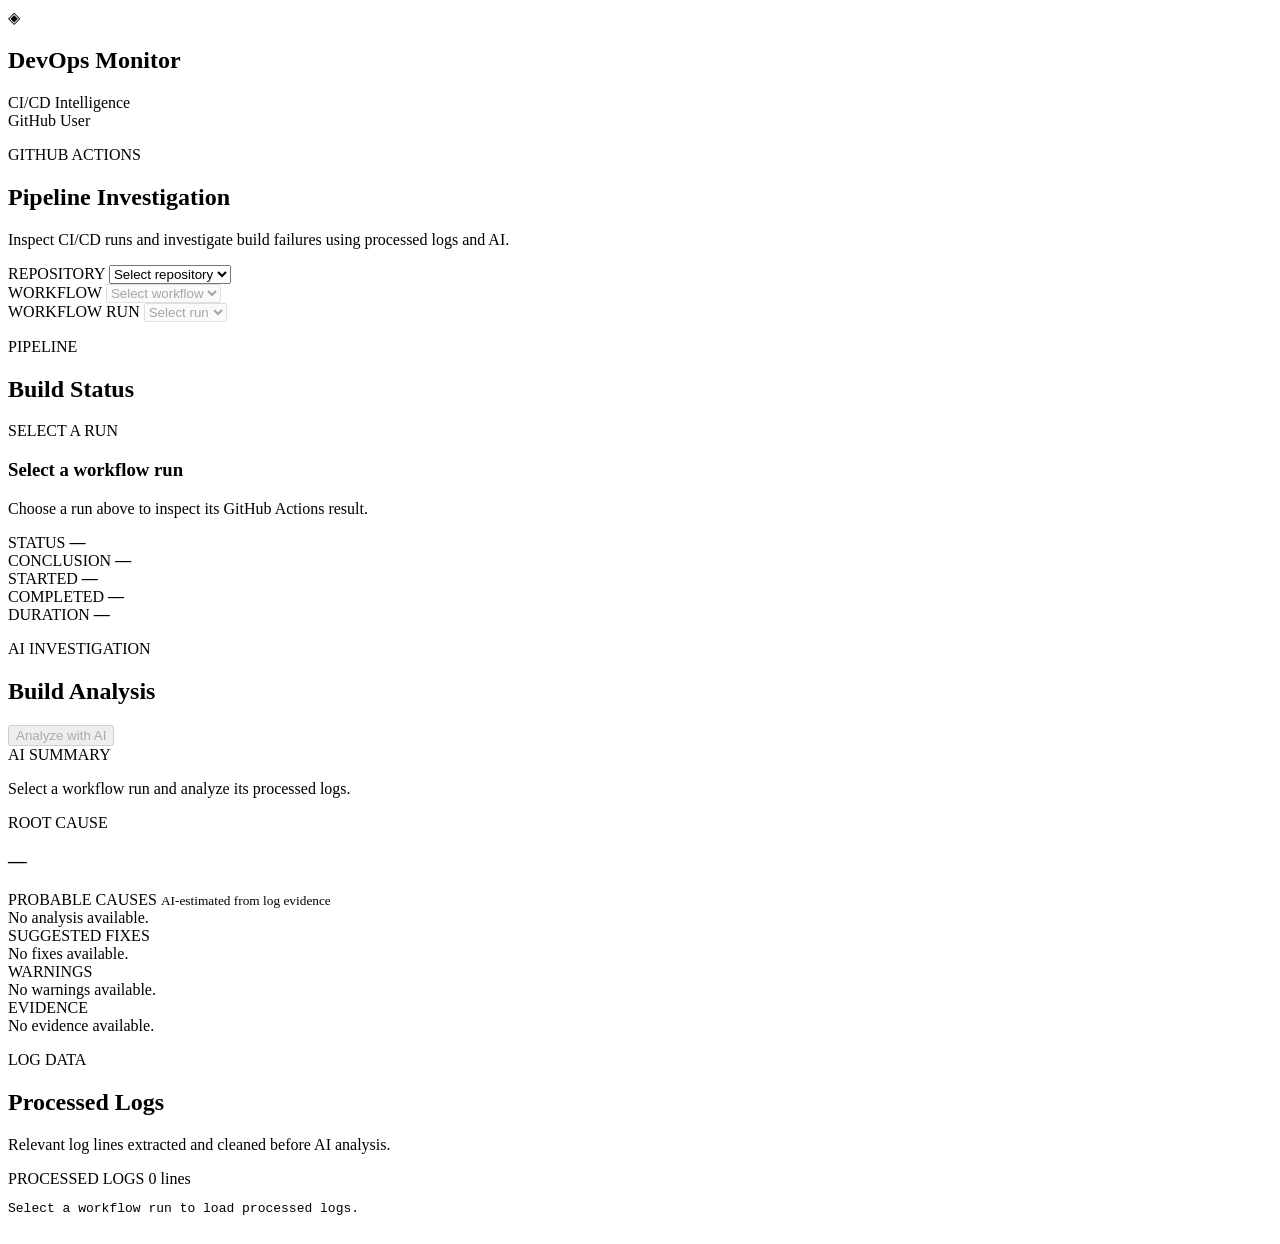
==== src/main/resources/static/dashboard/dashboard.html @ 93c29af6 "Intial commmit demo project" ====
<!DOCTYPE html>
<html lang="en">

<head>

    <meta charset="UTF-8">

    <meta
            name="viewport"
            content="width=device-width, initial-scale=1.0"
    >

    <title>DevOps Monitor</title>

    <link
            rel="stylesheet"
            href="/dashboard/style.css"
    >

</head>


<body>

<div class="app">


    <!-- ================= HEADER ================= -->

    <header class="topbar">

        <div class="brand">

            <div class="brand-symbol">
                ◈
            </div>

            <div>

                <h2>DevOps Monitor</h2>

                <span>
                    CI/CD Intelligence
                </span>

            </div>

        </div>


        <div class="github-user">

            <span id="username">
                GitHub User
            </span>

        </div>

    </header>



    <!-- ================= MAIN ================= -->

    <main class="main">


        <!-- PAGE TITLE -->

        <section class="heading">

            <div>

                <p class="eyebrow">
                    GITHUB ACTIONS
                </p>

                <h1>
                    Pipeline Investigation
                </h1>

                <p>
                    Inspect CI/CD runs and investigate build
                    failures using processed logs and AI.
                </p>

            </div>

        </section>



        <!-- ================= SELECTORS ================= -->

        <section class="selectors">

            <div class="selector">

                <label>
                    REPOSITORY
                </label>

                <select id="repository">

                    <option value="">
                        Select repository
                    </option>

                </select>

            </div>


            <div class="selector">

                <label>
                    WORKFLOW
                </label>

                <select
                        id="workflow"
                        disabled
                >

                    <option value="">
                        Select workflow
                    </option>

                </select>

            </div>


            <div class="selector">

                <label>
                    WORKFLOW RUN
                </label>

                <select
                        id="run"
                        disabled
                >

                    <option value="">
                        Select run
                    </option>

                </select>

            </div>

        </section>



        <!-- ================= BUILD STATUS ================= -->

        <section class="section">

            <div class="section-title">

                <div>

                    <p class="eyebrow">
                        PIPELINE
                    </p>

                    <h2>
                        Build Status
                    </h2>

                </div>

            </div>


            <div class="build-card">


                <div class="build-main">

                    <div
                            id="buildStatus"
                            class="build-status neutral"
                    >
                        SELECT A RUN
                    </div>


                    <h3 id="buildTitle">
                        Select a workflow run
                    </h3>


                    <p id="buildMessage">
                        Choose a run above to inspect
                        its GitHub Actions result.
                    </p>

                </div>



                <div class="build-details">


                    <div>

                        <span>
                            STATUS
                        </span>

                        <strong id="runStatus">
                            —
                        </strong>

                    </div>


                    <div>

                        <span>
                            CONCLUSION
                        </span>

                        <strong id="runConclusion">
                            —
                        </strong>

                    </div>


                    <div>

                        <span>
                            STARTED
                        </span>

                        <strong id="runStarted">
                            —
                        </strong>

                    </div>


                    <div>

                        <span>
                            COMPLETED
                        </span>

                        <strong id="runCompleted">
                            —
                        </strong>

                    </div>


                    <div>

                        <span>
                            DURATION
                        </span>

                        <strong id="runDuration">
                            —
                        </strong>

                    </div>


                </div>

            </div>

        </section>



        <!-- ================= AI ANALYSIS ================= -->

        <section class="section">

            <div class="section-title">

                <div>

                    <p class="eyebrow">
                        AI INVESTIGATION
                    </p>

                    <h2>
                        Build Analysis
                    </h2>

                </div>


                <button
                        id="analyzeButton"
                        class="analyze-button"
                        disabled
                >
                    Analyze with AI
                </button>

            </div>



            <!-- SUMMARY -->

            <div class="analysis-summary">

                <div class="summary-label">
                    AI SUMMARY
                </div>

                <p id="aiSummary">
                    Select a workflow run and analyze
                    its processed logs.
                </p>

            </div>



            <!-- ROOT CAUSE -->

            <div class="analysis-card">

                <div class="card-heading">

                    <span>
                        ROOT CAUSE
                    </span>

                </div>


                <h3 id="rootCause">
                    —
                </h3>

            </div>



            <!-- PROBABLE CAUSES -->

            <div class="analysis-card">

                <div class="card-heading">

                    <span>
                        PROBABLE CAUSES
                    </span>

                    <small>
                        AI-estimated from log evidence
                    </small>

                </div>


                <div id="probableCauses">

                    <div class="empty-analysis">
                        No analysis available.
                    </div>

                </div>

            </div>



            <!-- FIXES -->

            <div class="analysis-card">

                <div class="card-heading">

                    <span>
                        SUGGESTED FIXES
                    </span>

                </div>


                <div id="fixes">

                    <div class="empty-analysis">
                        No fixes available.
                    </div>

                </div>

            </div>



            <!-- WARNINGS + EVIDENCE -->

            <div class="two-column">


                <div class="analysis-card">

                    <div class="card-heading">

                        <span>
                            WARNINGS
                        </span>

                    </div>


                    <div id="warnings">

                        <div class="empty-analysis">
                            No warnings available.
                        </div>

                    </div>

                </div>



                <div class="analysis-card">

                    <div class="card-heading">

                        <span>
                            EVIDENCE
                        </span>

                    </div>


                    <div id="evidence">

                        <div class="empty-analysis">
                            No evidence available.
                        </div>

                    </div>

                </div>

            </div>

        </section>



        <!-- ================= PROCESSED LOGS ================= -->

        <section class="section">


            <div class="section-title">

                <div>

                    <p class="eyebrow">
                        LOG DATA
                    </p>

                    <h2>
                        Processed Logs
                    </h2>

                    <p>
                        Relevant log lines extracted and
                        cleaned before AI analysis.
                    </p>

                </div>

            </div>


            <div class="logs-card">

                <div class="logs-header">

                    <span>
                        PROCESSED LOGS
                    </span>

                    <span id="logCount">
                        0 lines
                    </span>

                </div>


                <pre id="logs">
Select a workflow run to load processed logs.
                </pre>

            </div>

        </section>


    </main>

</div>


<script
        src="/dashboard/dashboard.js"
></script>

</body>

</html>
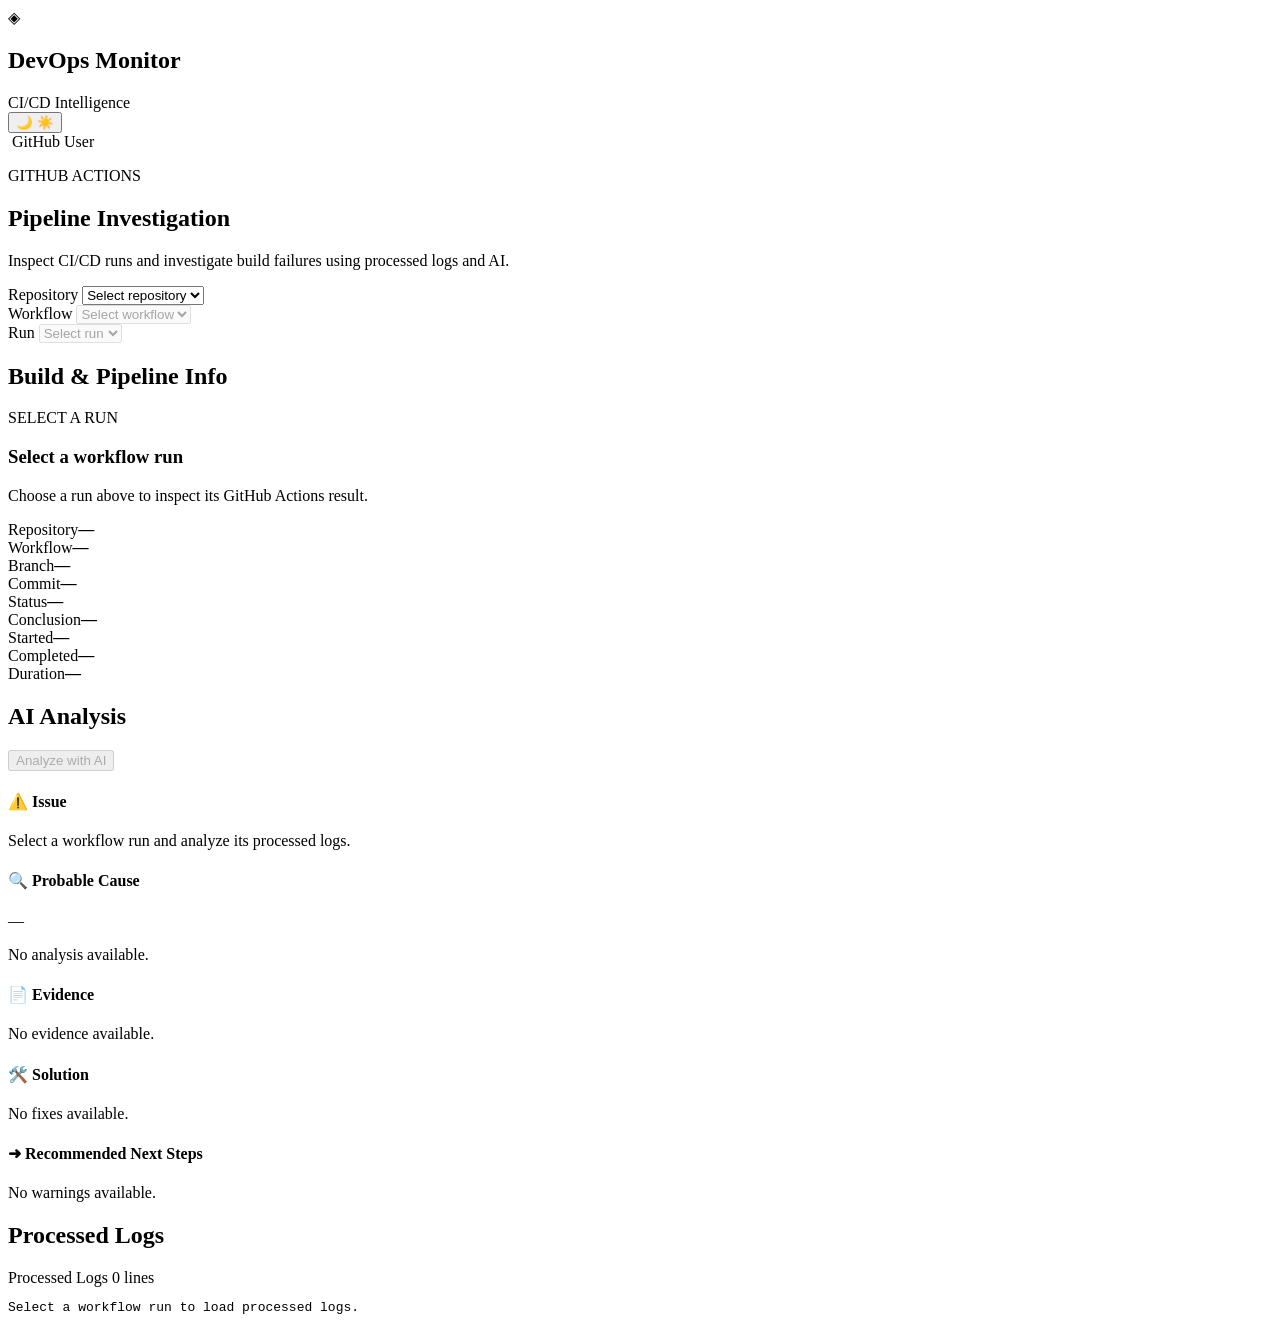
==== commit 9d925b88: "Working, UI changes remaining" ====
--- a/src/main/resources/static/dashboard/dashboard.html
+++ b/src/main/resources/static/dashboard/dashboard.html
@@ -1,521 +1,157 @@
 <!DOCTYPE html>
 <html lang="en">
-
 <head>
-
-    <meta charset="UTF-8">
-
-    <meta
-            name="viewport"
-            content="width=device-width, initial-scale=1.0"
-    >
-
-    <title>DevOps Monitor</title>
-
-    <link
-            rel="stylesheet"
-            href="/dashboard/style.css"
-    >
-
+  <meta charset="UTF-8">
+  <meta name="viewport" content="width=device-width, initial-scale=1.0">
+  <title>DevOps Monitor</title>
+  <link rel="icon" href="data:image/svg+xml,<svg xmlns=%22http://www.w3.org/2000/svg%22 viewBox=%220 0 100 100%22><text y=%22.9em%22 font-size=%2290%22>◈</text></svg>">
+  <link rel="stylesheet" href="/dashboard/style.css">
 </head>
-
-
 <body>
-
 <div class="app">
 
+  <header class="topbar">
+    <div class="brand">
+      <div class="brand-symbol">◈</div>
+      <div>
+        <h2>DevOps Monitor</h2>
+        <span>CI/CD Intelligence</span>
+      </div>
+    </div>
 
-    <!-- ================= HEADER ================= -->
+    <div class="topbar-right">
+      <button id="themeToggle" class="theme-toggle" type="button" aria-label="Toggle theme" title="Toggle theme">
+        <span class="theme-icon-dark">🌙</span>
+        <span class="theme-icon-light">☀️</span>
+      </button>
 
-    <header class="topbar">
+      <div class="github-user">
+        <img id="userAvatar" class="avatar" alt="">
+        <span id="username">GitHub User</span>
+      </div>
+    </div>
+  </header>
 
-        <div class="brand">
+  <main class="main">
 
-            <div class="brand-symbol">
-                ◈
-            </div>
+    <section class="heading">
+      <p class="eyebrow">GITHUB ACTIONS</p>
+      <h1>Pipeline Investigation</h1>
+      <p>Inspect CI/CD runs and investigate build failures using processed logs and AI.</p>
+    </section>
 
-            <div>
+    <section class="selectors">
+      <div class="selector">
+        <label for="repository">Repository</label>
+        <select id="repository">
+          <option value="">Select repository</option>
+        </select>
+      </div>
+      <div class="selector">
+        <label for="workflow">Workflow</label>
+        <select id="workflow" disabled>
+          <option value="">Select workflow</option>
+        </select>
+      </div>
+      <div class="selector">
+        <label for="run">Run</label>
+        <select id="run" disabled>
+          <option value="">Select run</option>
+        </select>
+      </div>
+    </section>
 
-                <h2>DevOps Monitor</h2>
+    <!-- ================= BUILD & PIPELINE INFO ================= -->
+    <section class="section">
+      <div class="section-title">
+        <h2>Build &amp; Pipeline Info</h2>
+      </div>
 
-                <span>
-                    CI/CD Intelligence
-                </span>
-
-            </div>
-
+      <div class="build-card">
+        <div class="build-top">
+          <span id="buildStatus" class="build-status neutral">SELECT A RUN</span>
+          <h3 id="buildTitle">Select a workflow run</h3>
+          <p id="buildMessage">Choose a run above to inspect its GitHub Actions result.</p>
         </div>
 
+        <div class="build-grid">
+          <div><span>Repository</span><strong id="infoRepository">—</strong></div>
+          <div><span>Workflow</span><strong id="infoWorkflow">—</strong></div>
+          <div><span>Branch</span><strong id="infoBranch">—</strong></div>
+          <div><span>Commit</span><strong id="infoCommit">—</strong></div>
+          <div><span>Status</span><strong id="runStatus">—</strong></div>
+          <div><span>Conclusion</span><strong id="runConclusion">—</strong></div>
+          <div><span>Started</span><strong id="runStarted">—</strong></div>
+          <div><span>Completed</span><strong id="runCompleted">—</strong></div>
+          <div><span>Duration</span><strong id="runDuration">—</strong></div>
+        </div>
+      </div>
+    </section>
 
-        <div class="github-user">
+    <!-- ================= AI ANALYSIS ================= -->
+    <section class="section">
+      <div class="section-title">
+        <h2>AI Analysis</h2>
+        <button id="analyzeButton" class="analyze-button" disabled>Analyze with AI</button>
+      </div>
 
-            <span id="username">
-                GitHub User
-            </span>
+      <div class="analysis-card">
 
+        <div class="analysis-block">
+          <h4>⚠️ Issue</h4>
+          <p id="aiSummary">Select a workflow run and analyze its processed logs.</p>
         </div>
 
-    </header>
+        <div class="analysis-block">
+          <h4>🔍 Probable Cause</h4>
+          <p id="rootCause" class="callout">—</p>
+          <div id="probableCauses">
+            <div class="empty-analysis">No analysis available.</div>
+          </div>
+        </div>
 
+        <div class="analysis-block">
+          <h4>📄 Evidence</h4>
+          <div id="evidence">
+            <div class="empty-analysis">No evidence available.</div>
+          </div>
+        </div>
 
+        <div class="analysis-block">
+          <h4>🛠️ Solution</h4>
+          <div id="fixes">
+            <div class="empty-analysis">No fixes available.</div>
+          </div>
+        </div>
 
-    <!-- ================= MAIN ================= -->
+        <div class="analysis-block">
+          <h4>➜ Recommended Next Steps</h4>
+          <div id="warnings">
+            <div class="empty-analysis">No warnings available.</div>
+          </div>
+        </div>
 
-    <main class="main">
+      </div>
+    </section>
 
+    <!-- ================= PROCESSED LOGS ================= -->
+    <section class="section">
+      <div class="section-title">
+        <h2>Processed Logs</h2>
+      </div>
 
-        <!-- PAGE TITLE -->
+      <div class="logs-card">
+        <div class="logs-header">
+          <span>Processed Logs</span>
+          <span id="logCount">0 lines</span>
+        </div>
+        <pre id="logs">Select a workflow run to load processed logs.</pre>
+      </div>
+    </section>
 
-        <section class="heading">
-
-            <div>
-
-                <p class="eyebrow">
-                    GITHUB ACTIONS
-                </p>
-
-                <h1>
-                    Pipeline Investigation
-                </h1>
-
-                <p>
-                    Inspect CI/CD runs and investigate build
-                    failures using processed logs and AI.
-                </p>
-
-            </div>
-
-        </section>
-
-
-
-        <!-- ================= SELECTORS ================= -->
-
-        <section class="selectors">
-
-            <div class="selector">
-
-                <label>
-                    REPOSITORY
-                </label>
-
-                <select id="repository">
-
-                    <option value="">
-                        Select repository
-                    </option>
-
-                </select>
-
-            </div>
-
-
-            <div class="selector">
-
-                <label>
-                    WORKFLOW
-                </label>
-
-                <select
-                        id="workflow"
-                        disabled
-                >
-
-                    <option value="">
-                        Select workflow
-                    </option>
-
-                </select>
-
-            </div>
-
-
-            <div class="selector">
-
-                <label>
-                    WORKFLOW RUN
-                </label>
-
-                <select
-                        id="run"
-                        disabled
-                >
-
-                    <option value="">
-                        Select run
-                    </option>
-
-                </select>
-
-            </div>
-
-        </section>
-
-
-
-        <!-- ================= BUILD STATUS ================= -->
-
-        <section class="section">
-
-            <div class="section-title">
-
-                <div>
-
-                    <p class="eyebrow">
-                        PIPELINE
-                    </p>
-
-                    <h2>
-                        Build Status
-                    </h2>
-
-                </div>
-
-            </div>
-
-
-            <div class="build-card">
-
-
-                <div class="build-main">
-
-                    <div
-                            id="buildStatus"
-                            class="build-status neutral"
-                    >
-                        SELECT A RUN
-                    </div>
-
-
-                    <h3 id="buildTitle">
-                        Select a workflow run
-                    </h3>
-
-
-                    <p id="buildMessage">
-                        Choose a run above to inspect
-                        its GitHub Actions result.
-                    </p>
-
-                </div>
-
-
-
-                <div class="build-details">
-
-
-                    <div>
-
-                        <span>
-                            STATUS
-                        </span>
-
-                        <strong id="runStatus">
-                            —
-                        </strong>
-
-                    </div>
-
-
-                    <div>
-
-                        <span>
-                            CONCLUSION
-                        </span>
-
-                        <strong id="runConclusion">
-                            —
-                        </strong>
-
-                    </div>
-
-
-                    <div>
-
-                        <span>
-                            STARTED
-                        </span>
-
-                        <strong id="runStarted">
-                            —
-                        </strong>
-
-                    </div>
-
-
-                    <div>
-
-                        <span>
-                            COMPLETED
-                        </span>
-
-                        <strong id="runCompleted">
-                            —
-                        </strong>
-
-                    </div>
-
-
-                    <div>
-
-                        <span>
-                            DURATION
-                        </span>
-
-                        <strong id="runDuration">
-                            —
-                        </strong>
-
-                    </div>
-
-
-                </div>
-
-            </div>
-
-        </section>
-
-
-
-        <!-- ================= AI ANALYSIS ================= -->
-
-        <section class="section">
-
-            <div class="section-title">
-
-                <div>
-
-                    <p class="eyebrow">
-                        AI INVESTIGATION
-                    </p>
-
-                    <h2>
-                        Build Analysis
-                    </h2>
-
-                </div>
-
-
-                <button
-                        id="analyzeButton"
-                        class="analyze-button"
-                        disabled
-                >
-                    Analyze with AI
-                </button>
-
-            </div>
-
-
-
-            <!-- SUMMARY -->
-
-            <div class="analysis-summary">
-
-                <div class="summary-label">
-                    AI SUMMARY
-                </div>
-
-                <p id="aiSummary">
-                    Select a workflow run and analyze
-                    its processed logs.
-                </p>
-
-            </div>
-
-
-
-            <!-- ROOT CAUSE -->
-
-            <div class="analysis-card">
-
-                <div class="card-heading">
-
-                    <span>
-                        ROOT CAUSE
-                    </span>
-
-                </div>
-
-
-                <h3 id="rootCause">
-                    —
-                </h3>
-
-            </div>
-
-
-
-            <!-- PROBABLE CAUSES -->
-
-            <div class="analysis-card">
-
-                <div class="card-heading">
-
-                    <span>
-                        PROBABLE CAUSES
-                    </span>
-
-                    <small>
-                        AI-estimated from log evidence
-                    </small>
-
-                </div>
-
-
-                <div id="probableCauses">
-
-                    <div class="empty-analysis">
-                        No analysis available.
-                    </div>
-
-                </div>
-
-            </div>
-
-
-
-            <!-- FIXES -->
-
-            <div class="analysis-card">
-
-                <div class="card-heading">
-
-                    <span>
-                        SUGGESTED FIXES
-                    </span>
-
-                </div>
-
-
-                <div id="fixes">
-
-                    <div class="empty-analysis">
-                        No fixes available.
-                    </div>
-
-                </div>
-
-            </div>
-
-
-
-            <!-- WARNINGS + EVIDENCE -->
-
-            <div class="two-column">
-
-
-                <div class="analysis-card">
-
-                    <div class="card-heading">
-
-                        <span>
-                            WARNINGS
-                        </span>
-
-                    </div>
-
-
-                    <div id="warnings">
-
-                        <div class="empty-analysis">
-                            No warnings available.
-                        </div>
-
-                    </div>
-
-                </div>
-
-
-
-                <div class="analysis-card">
-
-                    <div class="card-heading">
-
-                        <span>
-                            EVIDENCE
-                        </span>
-
-                    </div>
-
-
-                    <div id="evidence">
-
-                        <div class="empty-analysis">
-                            No evidence available.
-                        </div>
-
-                    </div>
-
-                </div>
-
-            </div>
-
-        </section>
-
-
-
-        <!-- ================= PROCESSED LOGS ================= -->
-
-        <section class="section">
-
-
-            <div class="section-title">
-
-                <div>
-
-                    <p class="eyebrow">
-                        LOG DATA
-                    </p>
-
-                    <h2>
-                        Processed Logs
-                    </h2>
-
-                    <p>
-                        Relevant log lines extracted and
-                        cleaned before AI analysis.
-                    </p>
-
-                </div>
-
-            </div>
-
-
-            <div class="logs-card">
-
-                <div class="logs-header">
-
-                    <span>
-                        PROCESSED LOGS
-                    </span>
-
-                    <span id="logCount">
-                        0 lines
-                    </span>
-
-                </div>
-
-
-                <pre id="logs">
-Select a workflow run to load processed logs.
-                </pre>
-
-            </div>
-
-        </section>
-
-
-    </main>
-
+  </main>
 </div>
 
-
-<script
-        src="/dashboard/dashboard.js"
-></script>
-
+<script src="/dashboard/dashboard.js"></script>
 </body>
-
 </html>
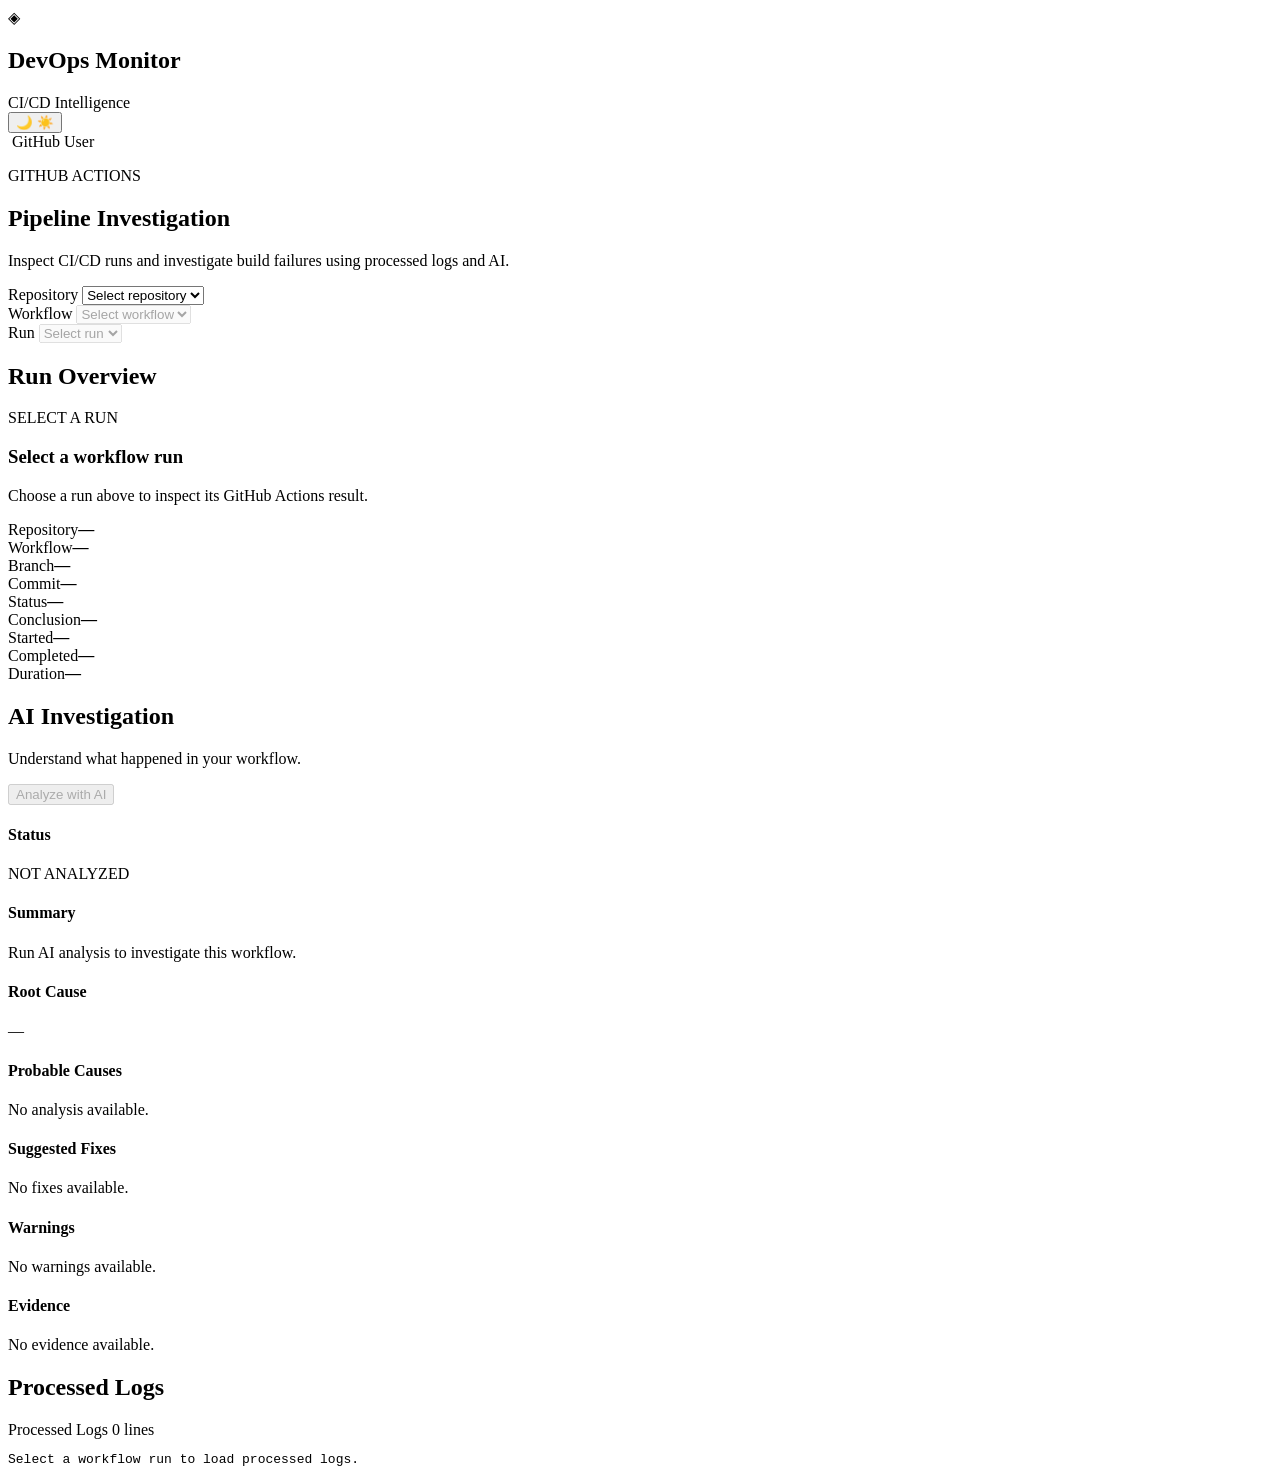
==== commit 4ef512e2: "Working , ready to deploy version v1" ====
--- a/src/main/resources/static/dashboard/dashboard.html
+++ b/src/main/resources/static/dashboard/dashboard.html
@@ -61,20 +61,20 @@
       </div>
     </section>
 
-    <!-- ================= BUILD & PIPELINE INFO ================= -->
+    <!-- ================= RUN OVERVIEW ================= -->
     <section class="section">
       <div class="section-title">
-        <h2>Build &amp; Pipeline Info</h2>
+        <h2>Run Overview</h2>
       </div>
 
-      <div class="build-card">
-        <div class="build-top">
+      <div class="overview-card">
+        <div class="overview-top">
           <span id="buildStatus" class="build-status neutral">SELECT A RUN</span>
           <h3 id="buildTitle">Select a workflow run</h3>
           <p id="buildMessage">Choose a run above to inspect its GitHub Actions result.</p>
         </div>
 
-        <div class="build-grid">
+        <div class="overview-grid">
           <div><span>Repository</span><strong id="infoRepository">—</strong></div>
           <div><span>Workflow</span><strong id="infoWorkflow">—</strong></div>
           <div><span>Branch</span><strong id="infoBranch">—</strong></div>
@@ -88,46 +88,58 @@
       </div>
     </section>
 
-    <!-- ================= AI ANALYSIS ================= -->
-    <section class="section">
+    <!-- ================= AI INVESTIGATION ================= -->
+    <section class="section ai-section">
       <div class="section-title">
-        <h2>AI Analysis</h2>
+        <div>
+          <h2>AI Investigation</h2>
+          <p class="section-subtitle">Understand what happened in your workflow.</p>
+        </div>
         <button id="analyzeButton" class="analyze-button" disabled>Analyze with AI</button>
       </div>
 
       <div class="analysis-card">
 
         <div class="analysis-block">
-          <h4>⚠️ Issue</h4>
-          <p id="aiSummary">Select a workflow run and analyze its processed logs.</p>
+          <h4>Status</h4>
+          <span id="aiStatus" class="build-status neutral">NOT ANALYZED</span>
         </div>
 
         <div class="analysis-block">
-          <h4>🔍 Probable Cause</h4>
+          <h4>Summary</h4>
+          <p id="aiSummary">Run AI analysis to investigate this workflow.</p>
+        </div>
+
+        <div class="analysis-block">
+          <h4>Root Cause</h4>
           <p id="rootCause" class="callout">—</p>
+        </div>
+
+        <div class="analysis-block">
+          <h4>Probable Causes</h4>
           <div id="probableCauses">
             <div class="empty-analysis">No analysis available.</div>
           </div>
         </div>
 
         <div class="analysis-block">
-          <h4>📄 Evidence</h4>
-          <div id="evidence">
-            <div class="empty-analysis">No evidence available.</div>
-          </div>
-        </div>
-
-        <div class="analysis-block">
-          <h4>🛠️ Solution</h4>
+          <h4>Suggested Fixes</h4>
           <div id="fixes">
             <div class="empty-analysis">No fixes available.</div>
           </div>
         </div>
 
         <div class="analysis-block">
-          <h4>➜ Recommended Next Steps</h4>
+          <h4>Warnings</h4>
           <div id="warnings">
             <div class="empty-analysis">No warnings available.</div>
+          </div>
+        </div>
+
+        <div class="analysis-block">
+          <h4>Evidence</h4>
+          <div id="evidence">
+            <div class="empty-analysis">No evidence available.</div>
           </div>
         </div>
 
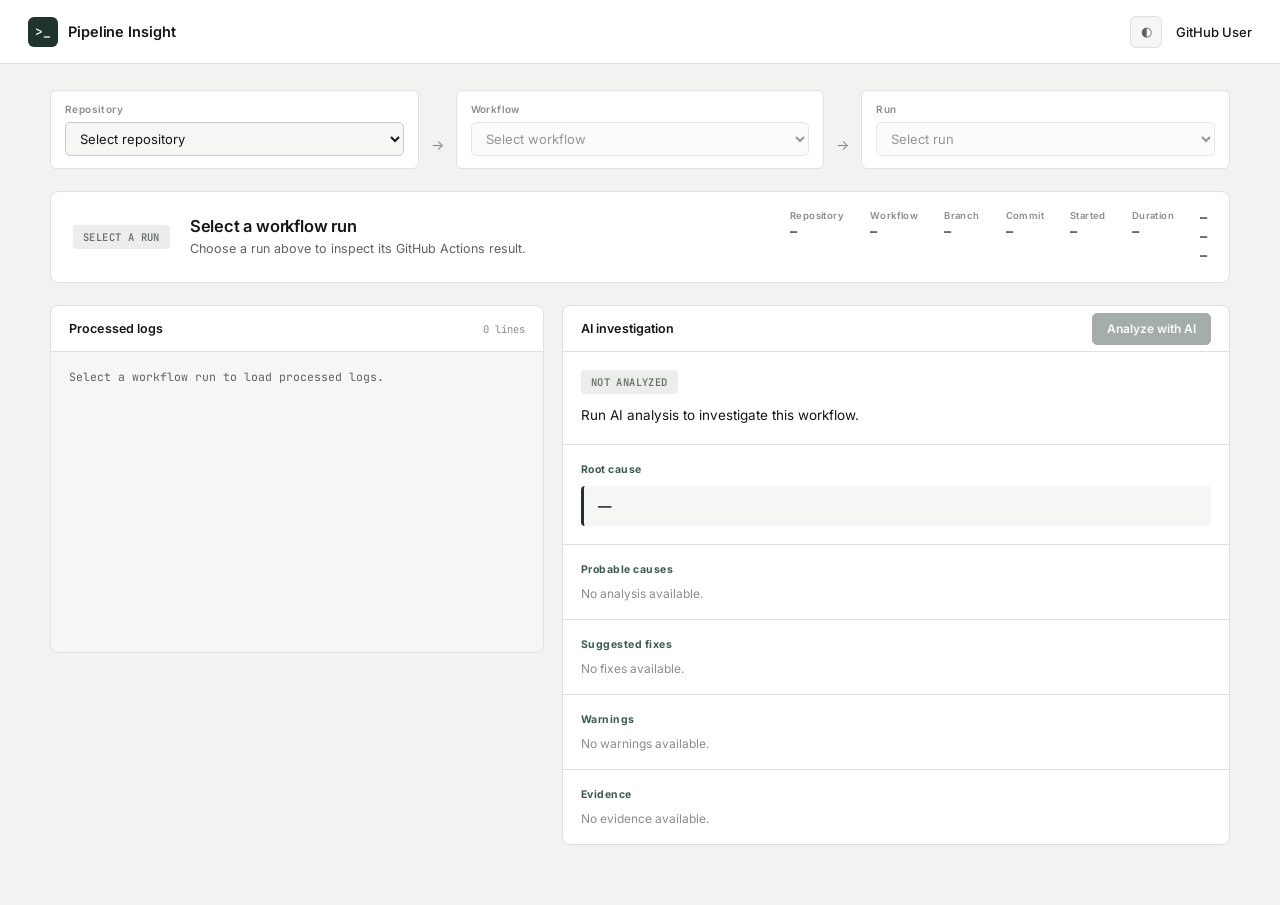
==== commit 8d227ff8: "Simplified UI" ====
--- a/src/main/resources/static/dashboard/dashboard.html
+++ b/src/main/resources/static/dashboard/dashboard.html
@@ -3,28 +3,25 @@
 <head>
   <meta charset="UTF-8">
   <meta name="viewport" content="width=device-width, initial-scale=1.0">
-  <title>DevOps Monitor</title>
-  <link rel="icon" href="data:image/svg+xml,<svg xmlns=%22http://www.w3.org/2000/svg%22 viewBox=%220 0 100 100%22><text y=%22.9em%22 font-size=%2290%22>◈</text></svg>">
-  <link rel="stylesheet" href="/dashboard/style.css">
+  <title>Pipeline Insight</title>
+  <link rel="preconnect" href="https://fonts.googleapis.com">
+  <link href="https://fonts.googleapis.com/css2?family=Inter:wght@400;500;600;700&family=JetBrains+Mono:wght@400;500;600&display=swap" rel="stylesheet">
+  <link rel="stylesheet" href="style.css">
 </head>
 <body>
 <div class="app">
 
   <header class="topbar">
     <div class="brand">
-      <div class="brand-symbol">◈</div>
-      <div>
-        <h2>DevOps Monitor</h2>
-        <span>CI/CD Intelligence</span>
-      </div>
+      <div class="brand-mark">&gt;_</div>
+      <span>Pipeline Insight</span>
     </div>
 
     <div class="topbar-right">
       <button id="themeToggle" class="theme-toggle" type="button" aria-label="Toggle theme" title="Toggle theme">
-        <span class="theme-icon-dark">🌙</span>
-        <span class="theme-icon-light">☀️</span>
+        <span class="theme-icon-dark">◐</span>
+        <span class="theme-icon-light">◑</span>
       </button>
-
       <div class="github-user">
         <img id="userAvatar" class="avatar" alt="">
         <span id="username">GitHub User</span>
@@ -34,136 +31,96 @@
 
   <main class="main">
 
-    <section class="heading">
-      <p class="eyebrow">GITHUB ACTIONS</p>
-      <h1>Pipeline Investigation</h1>
-      <p>Inspect CI/CD runs and investigate build failures using processed logs and AI.</p>
-    </section>
-
     <section class="selectors">
       <div class="selector">
         <label for="repository">Repository</label>
-        <select id="repository">
-          <option value="">Select repository</option>
-        </select>
+        <select id="repository"><option value="">Select repository</option></select>
       </div>
+      <span class="arrow">→</span>
       <div class="selector">
         <label for="workflow">Workflow</label>
-        <select id="workflow" disabled>
-          <option value="">Select workflow</option>
-        </select>
+        <select id="workflow" disabled><option value="">Select workflow</option></select>
       </div>
+      <span class="arrow">→</span>
       <div class="selector">
         <label for="run">Run</label>
-        <select id="run" disabled>
-          <option value="">Select run</option>
-        </select>
+        <select id="run" disabled><option value="">Select run</option></select>
       </div>
     </section>
 
-    <!-- ================= RUN OVERVIEW ================= -->
-    <section class="section">
-      <div class="section-title">
-        <h2>Run Overview</h2>
+    <!-- Overview strip: what pipeline, did it succeed -->
+    <section class="overview-strip">
+      <span id="buildStatus" class="build-status neutral">SELECT A RUN</span>
+      <div class="overview-main">
+        <h1 id="buildTitle">Select a workflow run</h1>
+        <p id="buildMessage">Choose a run above to inspect its GitHub Actions result.</p>
       </div>
-
-      <div class="overview-card">
-        <div class="overview-top">
-          <span id="buildStatus" class="build-status neutral">SELECT A RUN</span>
-          <h3 id="buildTitle">Select a workflow run</h3>
-          <p id="buildMessage">Choose a run above to inspect its GitHub Actions result.</p>
-        </div>
-
-        <div class="overview-grid">
-          <div><span>Repository</span><strong id="infoRepository">—</strong></div>
-          <div><span>Workflow</span><strong id="infoWorkflow">—</strong></div>
-          <div><span>Branch</span><strong id="infoBranch">—</strong></div>
-          <div><span>Commit</span><strong id="infoCommit">—</strong></div>
-          <div><span>Status</span><strong id="runStatus">—</strong></div>
-          <div><span>Conclusion</span><strong id="runConclusion">—</strong></div>
-          <div><span>Started</span><strong id="runStarted">—</strong></div>
-          <div><span>Completed</span><strong id="runCompleted">—</strong></div>
-          <div><span>Duration</span><strong id="runDuration">—</strong></div>
-        </div>
+      <div class="overview-meta">
+        <div><span>Repository</span><strong id="infoRepository">—</strong></div>
+        <div><span>Workflow</span><strong id="infoWorkflow">—</strong></div>
+        <div><span>Branch</span><strong id="infoBranch">—</strong></div>
+        <div><span>Commit</span><strong id="infoCommit">—</strong></div>
+        <div><span>Started</span><strong id="runStarted">—</strong></div>
+        <div><span>Duration</span><strong id="runDuration">—</strong></div>
+        <div class="hidden-meta"><strong id="runStatus">—</strong><strong id="runConclusion">—</strong><strong id="runCompleted">—</strong></div>
       </div>
     </section>
 
-    <!-- ================= AI INVESTIGATION ================= -->
-    <section class="section ai-section">
-      <div class="section-title">
-        <div>
-          <h2>AI Investigation</h2>
-          <p class="section-subtitle">Understand what happened in your workflow.</p>
-        </div>
-        <button id="analyzeButton" class="analyze-button" disabled>Analyze with AI</button>
-      </div>
+    <!-- Why it happened / how to fix + logs, side by side -->
+    <section class="workspace">
 
-      <div class="analysis-card">
-
-        <div class="analysis-block">
-          <h4>Status</h4>
-          <span id="aiStatus" class="build-status neutral">NOT ANALYZED</span>
-        </div>
-
-        <div class="analysis-block">
-          <h4>Summary</h4>
-          <p id="aiSummary">Run AI analysis to investigate this workflow.</p>
-        </div>
-
-        <div class="analysis-block">
-          <h4>Root Cause</h4>
-          <p id="rootCause" class="callout">—</p>
-        </div>
-
-        <div class="analysis-block">
-          <h4>Probable Causes</h4>
-          <div id="probableCauses">
-            <div class="empty-analysis">No analysis available.</div>
-          </div>
-        </div>
-
-        <div class="analysis-block">
-          <h4>Suggested Fixes</h4>
-          <div id="fixes">
-            <div class="empty-analysis">No fixes available.</div>
-          </div>
-        </div>
-
-        <div class="analysis-block">
-          <h4>Warnings</h4>
-          <div id="warnings">
-            <div class="empty-analysis">No warnings available.</div>
-          </div>
-        </div>
-
-        <div class="analysis-block">
-          <h4>Evidence</h4>
-          <div id="evidence">
-            <div class="empty-analysis">No evidence available.</div>
-          </div>
-        </div>
-
-      </div>
-    </section>
-
-    <!-- ================= PROCESSED LOGS ================= -->
-    <section class="section">
-      <div class="section-title">
-        <h2>Processed Logs</h2>
-      </div>
-
-      <div class="logs-card">
-        <div class="logs-header">
-          <span>Processed Logs</span>
+      <div class="pane logs-pane">
+        <div class="pane-head">
+          <h2>Processed logs</h2>
           <span id="logCount">0 lines</span>
         </div>
         <pre id="logs">Select a workflow run to load processed logs.</pre>
       </div>
+
+      <div class="pane analysis-pane">
+        <div class="pane-head">
+          <h2>AI investigation</h2>
+          <button id="analyzeButton" class="analyze-btn" disabled>Analyze with AI</button>
+        </div>
+
+        <div class="analysis-body">
+          <div class="block">
+            <span id="aiStatus" class="build-status neutral">NOT ANALYZED</span>
+            <p id="aiSummary" class="summary">Run AI analysis to investigate this workflow.</p>
+          </div>
+
+          <div class="block">
+            <h4>Root cause</h4>
+            <p id="rootCause" class="callout">—</p>
+          </div>
+
+          <div class="block">
+            <h4>Probable causes</h4>
+            <div id="probableCauses"><div class="empty-analysis">No analysis available.</div></div>
+          </div>
+
+          <div class="block">
+            <h4>Suggested fixes</h4>
+            <div id="fixes"><div class="empty-analysis">No fixes available.</div></div>
+          </div>
+
+          <div class="block">
+            <h4>Warnings</h4>
+            <div id="warnings"><div class="empty-analysis">No warnings available.</div></div>
+          </div>
+
+          <div class="block">
+            <h4>Evidence</h4>
+            <div id="evidence"><div class="empty-analysis">No evidence available.</div></div>
+          </div>
+        </div>
+      </div>
+
     </section>
 
   </main>
 </div>
 
-<script src="/dashboard/dashboard.js"></script>
+<script src="dashboard.js"></script>
 </body>
 </html>
--- a/src/main/resources/static/dashboard/style.css
+++ b/src/main/resources/static/dashboard/style.css
@@ -0,0 +1,167 @@
+*{box-sizing:border-box;margin:0;padding:0}
+
+:root{
+  --bg:#f2f3f1; --surface:#ffffff; --surface-alt:#f6f7f5;
+  --border:#dfe1de; --border-strong:#c7cac6;
+  --ink:#151714; --muted:#5c625c; --faint:#8a8f89;
+  --accent:#20342b; --accent-hover:#0f1d16; --accent-soft:#3c5c4b;
+  --success:#2f7a52; --success-bg:#e8f2ec;
+  --failure:#a8394a; --failure-bg:#f7e9eb;
+  --running:#96701f; --running-bg:#f5efdf;
+  --neutral:#6b716a; --neutral-bg:#eceeeb;
+  --mono:'JetBrains Mono', ui-monospace, Consolas, monospace;
+  color-scheme:light;
+}
+
+:root[data-theme="light"]{
+  --bg:#0d0f0e; --surface:#141715; --surface-alt:#191c1a;
+  --border:#2a2e2b; --border-strong:#3a3f3b;
+  --ink:#eef0ed; --muted:#9aa19b; --faint:#6c716c;
+  --accent:#7fbf9e; --accent-hover:#9ad2b4; --accent-soft:#7fbf9e;
+  --success:#7fbf9e; --success-bg:rgba(127,191,158,.12);
+  --failure:#e08a95; --failure-bg:rgba(224,138,149,.12);
+  --running:#e0bd6f; --running-bg:rgba(224,189,111,.12);
+  --neutral:#9aa19b; --neutral-bg:rgba(154,161,155,.12);
+  color-scheme:dark;
+}
+
+html,body{background:var(--bg);color:var(--ink);min-height:100vh}
+body{font-family:Inter,system-ui,sans-serif;transition:background .15s,color .15s}
+
+/* ===== header ===== */
+.topbar{
+  height:64px;padding:0 28px;display:flex;align-items:center;justify-content:space-between;
+  background:var(--surface);border-bottom:1px solid var(--border);
+}
+.brand{display:flex;align-items:center;gap:10px}
+.brand-mark{
+  width:30px;height:30px;border-radius:6px;background:var(--accent);color:var(--bg);
+  display:grid;place-items:center;font-family:var(--mono);font-size:13px;font-weight:600;
+}
+:root[data-theme="light"] .brand-mark{color:#0d0f0e}
+.brand span{font-size:14.5px;font-weight:600;letter-spacing:-.1px}
+
+.topbar-right{display:flex;align-items:center;gap:14px}
+.theme-toggle{
+  width:32px;height:32px;display:grid;place-items:center;background:var(--surface-alt);
+  border:1px solid var(--border);border-radius:6px;cursor:pointer;font-size:13px;color:var(--muted);
+}
+.theme-toggle .theme-icon-light{display:none}
+:root[data-theme="light"] .theme-toggle .theme-icon-dark{display:none}
+:root[data-theme="light"] .theme-toggle .theme-icon-light{display:inline}
+
+.github-user{display:flex;align-items:center;gap:8px;max-width:200px;font-size:13px;font-weight:500;white-space:nowrap;overflow:hidden;text-overflow:ellipsis}
+.avatar{width:26px;height:26px;min-width:26px;border-radius:50%;object-fit:cover;border:1px solid var(--border-strong);display:none}
+
+/* ===== main ===== */
+.main{width:min(1180px,calc(100% - 48px));margin:0 auto;padding:26px 0 60px}
+
+/* selectors */
+.selectors{display:flex;align-items:flex-end;gap:12px;margin-bottom:22px}
+.selector{flex:1;min-width:0;padding:12px 14px;background:var(--surface);border:1px solid var(--border);border-radius:6px}
+.selector label{display:block;margin-bottom:7px;color:var(--faint);font-size:10px;font-weight:600;letter-spacing:.4px}
+.selector select{
+  width:100%;height:34px;padding:0 10px;background:var(--surface-alt);color:var(--ink);
+  border:1px solid var(--border-strong);border-radius:5px;outline:none;font-size:13px;font-family:inherit;cursor:pointer;
+}
+.selector select:focus{border-color:var(--accent)}
+.selector select:disabled{opacity:.45;cursor:not-allowed}
+.arrow{color:var(--faint);font-size:14px;padding-bottom:16px}
+
+/* overview strip */
+.overview-strip{
+  padding:18px 22px;margin-bottom:22px;background:var(--surface);border:1px solid var(--border);
+  border-radius:8px;display:flex;flex-wrap:wrap;align-items:center;gap:20px;
+}
+.overview-main{flex:1;min-width:220px}
+.overview-main h1{font-size:16.5px;font-weight:600;letter-spacing:-.2px;margin-bottom:4px}
+.overview-main p{color:var(--muted);font-size:12.5px;line-height:1.5}
+.overview-meta{display:flex;flex-wrap:wrap;gap:18px 26px}
+.overview-meta > div{display:flex;flex-direction:column;gap:3px}
+.overview-meta span{color:var(--faint);font-size:9.5px;font-weight:600;letter-spacing:.4px}
+.overview-meta strong{font-family:var(--mono);font-size:12px;font-weight:500}
+.hidden-meta{display:none}
+
+/* status pill (reused for run status + AI status) */
+.build-status{display:inline-block;width:fit-content;padding:5px 10px;border-radius:4px;font-family:var(--mono);font-size:10.5px;font-weight:600;letter-spacing:.4px}
+.build-status.success{color:var(--success);background:var(--success-bg)}
+.build-status.failure{color:var(--failure);background:var(--failure-bg)}
+.build-status.running,.build-status.warning{color:var(--running);background:var(--running-bg)}
+.build-status.neutral{color:var(--neutral);background:var(--neutral-bg)}
+
+/* workspace: logs left, analysis right */
+.workspace{display:grid;grid-template-columns:0.85fr 1.15fr;gap:18px;align-items:start}
+
+.pane{background:var(--surface);border:1px solid var(--border);border-radius:8px;overflow:hidden}
+.pane-head{
+  height:46px;padding:0 18px;display:flex;align-items:center;justify-content:space-between;gap:12px;
+  border-bottom:1px solid var(--border);
+}
+.pane-head h2{font-size:12.5px;font-weight:600;letter-spacing:.1px}
+
+.logs-pane #logCount{color:var(--faint);font-family:var(--mono);font-size:10.5px}
+.logs-pane pre{
+  margin:0;padding:16px 18px;min-height:300px;max-height:560px;overflow:auto;
+  background:var(--surface-alt);color:var(--muted);font-family:var(--mono);font-size:11.5px;
+  line-height:1.65;white-space:pre-wrap;word-break:break-word;
+}
+
+.analyze-btn{
+  height:32px;padding:0 14px;border:1px solid var(--accent);border-radius:5px;background:var(--accent);
+  color:var(--bg);font-size:12px;font-weight:600;cursor:pointer;font-family:inherit;
+}
+:root[data-theme="light"] .analyze-btn{color:#0d0f0e}
+.analyze-btn:hover:not(:disabled){background:var(--accent-hover);border-color:var(--accent-hover)}
+.analyze-btn:disabled{opacity:.4;cursor:not-allowed}
+
+.analysis-body{max-height:606px;overflow:auto}
+.block{padding:18px;border-bottom:1px solid var(--border)}
+.block:last-child{border-bottom:none}
+.block h4{margin-bottom:10px;color:var(--accent-soft);font-size:10.5px;font-weight:700;letter-spacing:.5px}
+.block .summary{color:var(--ink);font-size:13.5px;line-height:1.65;margin-top:10px}
+
+.callout{padding:12px 14px;background:var(--surface-alt);border-left:3px solid var(--accent);border-radius:4px;font-weight:600;font-size:13.5px}
+.empty-analysis{color:var(--faint);font-size:12px}
+
+/* probable causes */
+.cause-row{padding:11px 0;border-bottom:1px solid var(--border)}
+.cause-row:last-child{border-bottom:none}
+.cause-top{display:flex;align-items:center;justify-content:space-between;gap:14px;margin-bottom:7px}
+.cause-top strong{font-size:12.5px;font-weight:550}
+.cause-top span{flex-shrink:0;color:var(--accent-soft);font-family:var(--mono);font-size:12px;font-weight:700}
+.cause-bar{width:100%;height:5px;margin-bottom:7px;overflow:hidden;background:var(--border);border-radius:5px}
+.cause-fill{height:100%;max-width:100%;background:var(--accent);border-radius:5px}
+.cause-row p{color:var(--muted);font-size:11px;line-height:1.5}
+
+/* generic lists (fixes / warnings) */
+.list-item{position:relative;padding:9px 0 9px 15px;color:var(--muted);border-bottom:1px solid var(--border);font-size:12.5px;line-height:1.6}
+.list-item::before{content:"–";position:absolute;left:0;color:var(--accent-soft)}
+.list-item:last-child{border-bottom:none}
+#fixes{counter-reset:fix}
+#fixes .list-item{counter-increment:fix;padding-left:20px}
+#fixes .list-item::before{content:counter(fix) ".";font-weight:700}
+
+/* evidence: code block style */
+#evidence .list-item{
+  padding:8px 10px;margin-bottom:6px;border-bottom:none;border-radius:5px;background:var(--surface-alt);
+  color:var(--muted);font-family:var(--mono);font-size:11px;
+}
+#evidence .list-item::before{content:none}
+#evidence .list-item:last-child{margin-bottom:0}
+
+::-webkit-scrollbar{width:7px;height:7px}
+::-webkit-scrollbar-track{background:var(--bg)}
+::-webkit-scrollbar-thumb{background:var(--border-strong);border-radius:5px}
+
+@media (max-width:980px){
+  .workspace{grid-template-columns:1fr}
+  .overview-meta{gap:14px 20px}
+}
+@media (max-width:640px){
+  .topbar{padding:0 16px;height:58px}
+  .main{width:calc(100% - 24px);padding:20px 0 40px}
+  .selectors{flex-direction:column;align-items:stretch}
+  .arrow{display:none}
+  .overview-strip{padding:14px}
+  .github-user{max-width:120px}
+}
